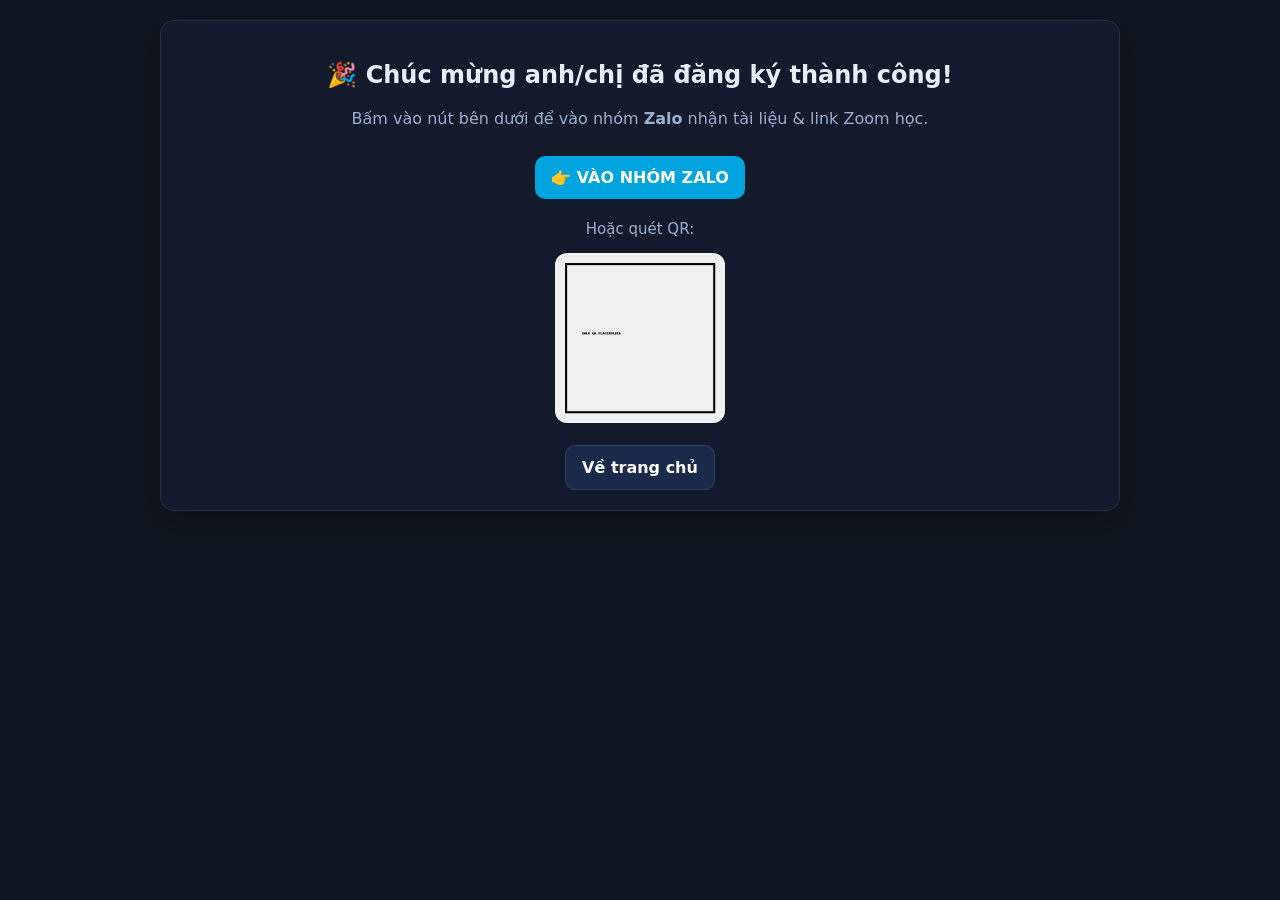
==== thank-you.html @ 18a09a5e "Add files via upload" ====
<!doctype html>
<html lang="vi">
<head>
  <meta charset="utf-8"/>
  <meta name="viewport" content="width=device-width, initial-scale=1"/>
  <title>Đăng ký thành công</title>
  <link rel="stylesheet" href="styles.css"/>
  <script>
// --- Simple Pixel + GA bootstrap with localStorage config ---
// Set once via /config.html and it persists on the domain.
(function(){
  const PIXEL_ID = localStorage.getItem('PIXEL_ID');
  const GA_ID = localStorage.getItem('GA_ID');

  // Meta Pixel
  if (PIXEL_ID) {
    !function(f,b,e,v,n,t,s){if(f.fbq)return;n=f.fbq=function(){n.callMethod?
    n.callMethod.apply(n,arguments):n.queue.push(arguments)};if(!f._fbq)f._fbq=n;
    n.push=n;n.loaded=!0;n.version='2.0';n.queue=[];t=b.createElement(e);t.async=!0;
    t.src=v;s=b.getElementsByTagName(e)[0];s.parentNode.insertBefore(t,s)}(window,
    document,'script','https://connect.facebook.net/en_US/fbevents.js');
    fbq('init', PIXEL_ID);
    fbq('track','PageView');
    window.__fbqReady = true;
  }

  // GA4
  if (GA_ID) {
    (function(i,s,o,g,r,a,m){i['GoogleAnalyticsObject']=r;i[r]=i[r]||function(){
    (i[r].q=i[r].q||[]).push(arguments)},i[r].l=1*new Date();a=s.createElement(o),
    m=s.getElementsByTagName(o)[0];a.async=1;a.src=g;m.parentNode.insertBefore(a,m)
    })(window,document,'script','https://www.googletagmanager.com/gtag/js?id='+GA_ID,'ga_g');
    window.dataLayer=window.dataLayer||[];
    function gtag(){dataLayer.push(arguments);}
    window.gtag = gtag;
    gtag('js', new Date());
    gtag('config', GA_ID);
    window.__gaReady = true;
  }
})();
</script>
</head>
<body>
  <div class="container">
    <div class="card" style="text-align:center">
      <h2>🎉 Chúc mừng <span id="n"></span> đã đăng ký thành công!</h2>
      <p class="lead">Bấm vào nút bên dưới để vào nhóm <b>Zalo</b> nhận tài liệu & link Zoom học.</p>

      <a class="btn" id="zaloBtn" href="https://zalo.me" target="_blank" rel="noopener" style="margin:12px 0 6px;">
        👉 VÀO NHÓM ZALO
      </a>

      <div style="margin-top:12px">
        <p class="lead" style="font-size:15px">Hoặc quét QR:</p>
        <img src="zalo-qr.png" alt="QR Zalo" style="width:170px;border-radius:12px">
      </div>

      <div style="margin-top:18px"><a class="btn alt" href="index.html">Về trang chủ</a></div>
    </div>
  </div>
<script>
  const q = new URLSearchParams(location.search);
  document.getElementById('n').textContent = q.get('name') || 'anh/chị';

  // Pixel CompleteRegistration
  try { if (window.__fbqReady && window.fbq) fbq('track','CompleteRegistration'); } catch(e){}
  // GA4 conversion
  try { if (window.__gaReady && window.gtag) gtag('event','generate_lead',{value:0,currency:'VND'}); } catch(e){}

  // Track click join Zalo
  document.getElementById('zaloBtn').addEventListener('click', function(){
    try { if (window.__gaReady && window.gtag) gtag('event','join_zalo',{location:'thank_you'}); } catch(e){}
    try { if (window.__fbqReady && window.fbq) fbq('trackCustom','JoinZalo'); } catch(e){}
  });

  // Auto open after 2.5s (still keeps button)
  setTimeout(function(){
    document.getElementById('zaloBtn').click();
  }, 2500);
</script>
</body>
</html>
---- styles.css ----
body{font-family:Inter,system-ui,Arial;margin:0;background:#0f1720;color:#e6eef8}
.container{max-width:960px;margin:0 auto;padding:20px}
.card{background:#121a2b;border:1px solid #22314f;border-radius:14px;padding:20px;box-shadow:0 10px 30px rgba(0,0,0,.3)}
.h1{font-size:34px;margin:6px 0 10px;font-weight:900}
.lead{color:#9bb0d1}
.btn{display:inline-block;background:#00a5df;color:#fff;padding:12px 16px;border-radius:10px;text-decoration:none;font-weight:800}
.btn.alt{background:#1b2a4a;border:1px solid #2e416e}
.input{width:100%;padding:12px;border-radius:10px;border:1px solid #2e416e;background:#0c1426;color:#e6eef8;margin-top:6px}
.grid{display:grid;grid-template-columns:1.2fr .8fr;gap:18px}
@media(max-width:900px){.grid{grid-template-columns:1fr}}
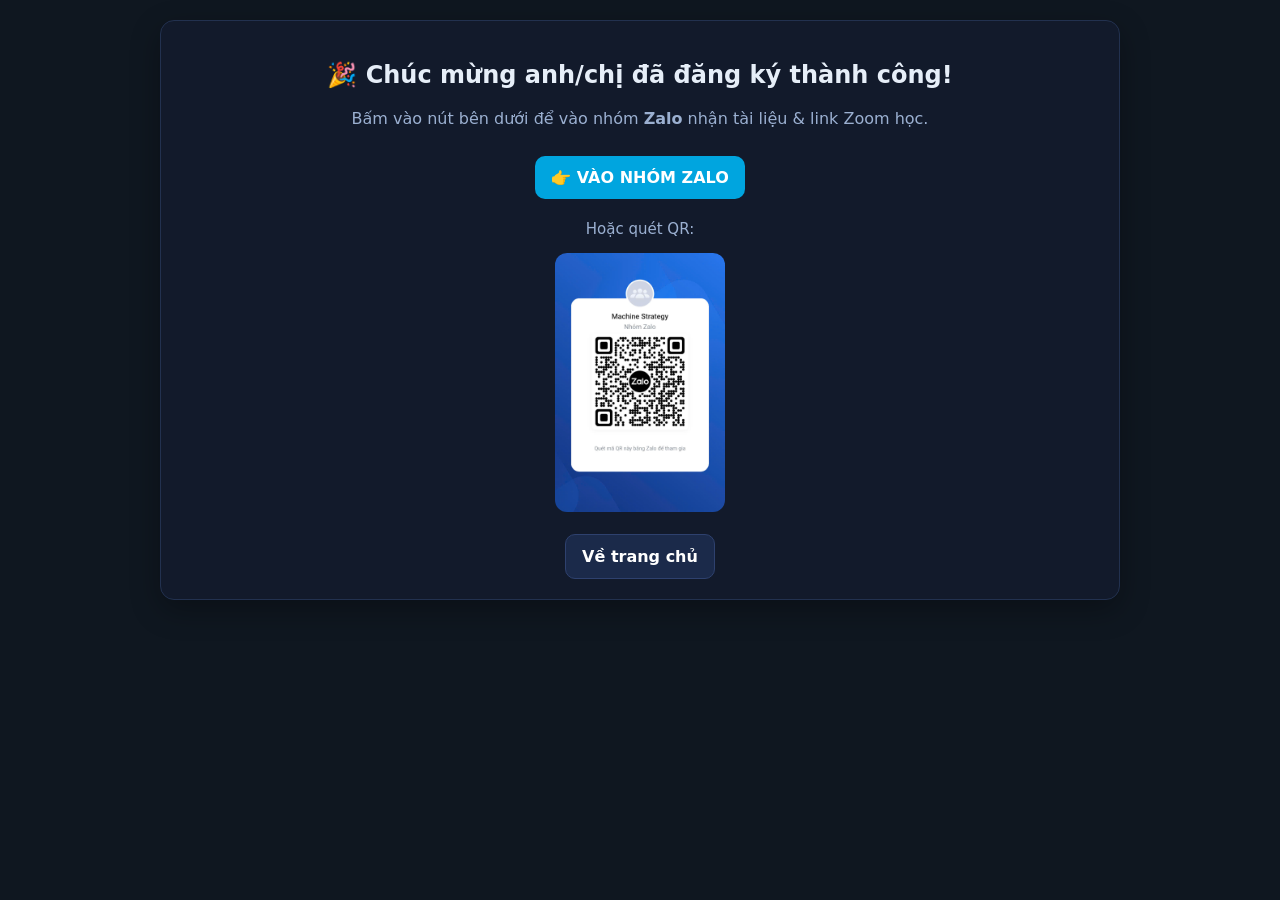
==== commit a2c369e1: "Update thank-you.html" ====
--- a/thank-you.html
+++ b/thank-you.html
@@ -46,7 +46,7 @@
       <h2>🎉 Chúc mừng <span id="n"></span> đã đăng ký thành công!</h2>
       <p class="lead">Bấm vào nút bên dưới để vào nhóm <b>Zalo</b> nhận tài liệu & link Zoom học.</p>
 
-      <a class="btn" id="zaloBtn" href="https://zalo.me" target="_blank" rel="noopener" style="margin:12px 0 6px;">
+      <a class="btn" id="zaloBtn" href="https://zalo.me/g/kxndac848" target="_blank" rel="noopener" style="margin:12px 0 6px;">
         👉 VÀO NHÓM ZALO
       </a>
 
@@ -79,4 +79,4 @@
   }, 2500);
 </script>
 </body>
-</html>+</html>
